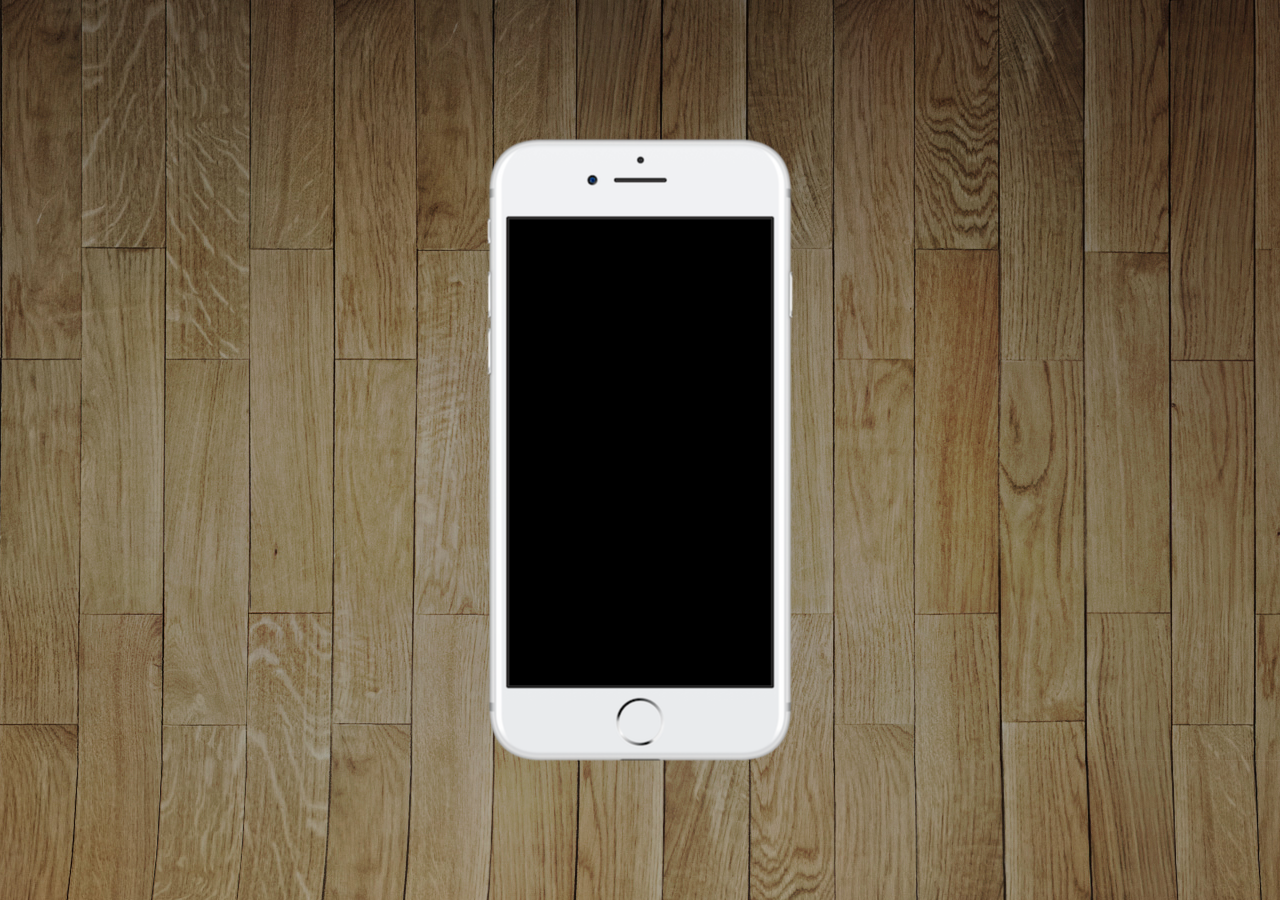
==== index.html @ ba877d51 "Versão 1.0" ====
<!DOCTYPE html>
<html lang="en">
<head>
    <meta charset="UTF-8">
    <meta name="viewport" content="width=device-width, initial-scale=1.0">
    <link rel="shortcut icon" href="favicon.ico" type="image/x-icon">
    <title>Projeto Redes Sociais</title>
    <link rel="stylesheet" href="estilos/index.css">
</head>
<body>
    <main>
        <section id="telefone">

        </section>
        <section id="Redes sociais">

        </section>
    </main>
</body>
</html>
---- estilos/index.css ----
@charset "UTF-8";

*{
    margin: 0px;
    padding: 0px;
    font-family: Arial, Helvetica, sans-serif;
}

body{
    height: 100vh;
    width: 100vw;
    background-color: black;
    background: url('../imagens/fundo-madeira.jpg') no-repeat top center;
}

main{
    position: relative;

    height: 100vh;
}

section#telefone{
    position: absolute;
    top: 50%;
    left: 50%;
    transform: translate(-50%, -50%);

    height: 627px;
    width: 311px;
    background: url('../imagens/frame-iphone.png') no-repeat;
}
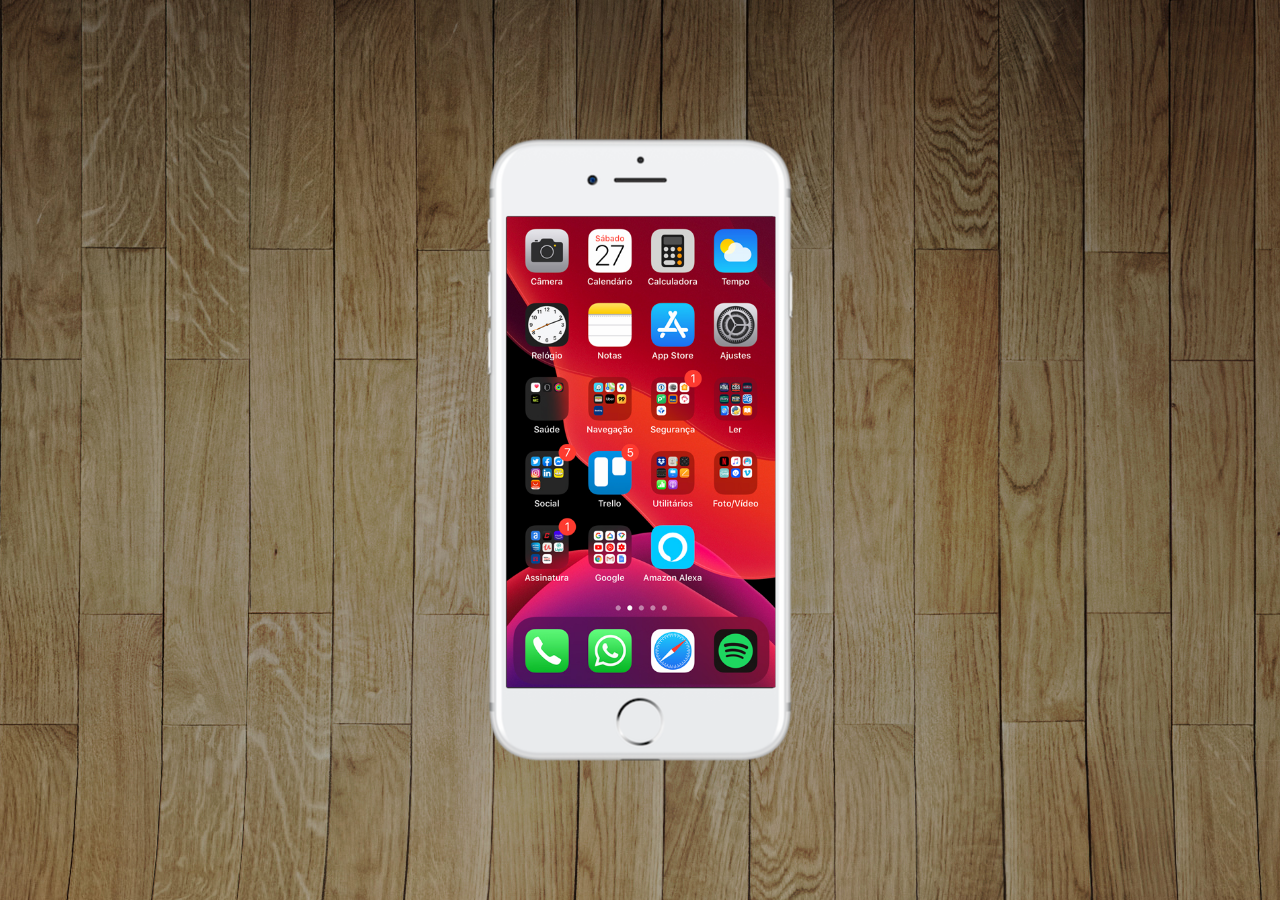
==== commit 4ba52114: "Versão 1.1" ====
--- a/index.html
+++ b/index.html
@@ -10,7 +10,7 @@
 <body>
     <main>
         <section id="telefone">
-
+            <iframe src="home.html" name="tela" id="tela" frameborder="0"></iframe>
         </section>
         <section id="Redes sociais">
 
--- a/estilos/index.css
+++ b/estilos/index.css
@@ -28,4 +28,12 @@
     height: 627px;
     width: 311px;
     background: url('../imagens/frame-iphone.png') no-repeat;
+}
+
+iframe#tela{
+    position: relative;
+    top: 80px;
+    left: 22px;
+    width: 269px;
+    height: 471px;
 }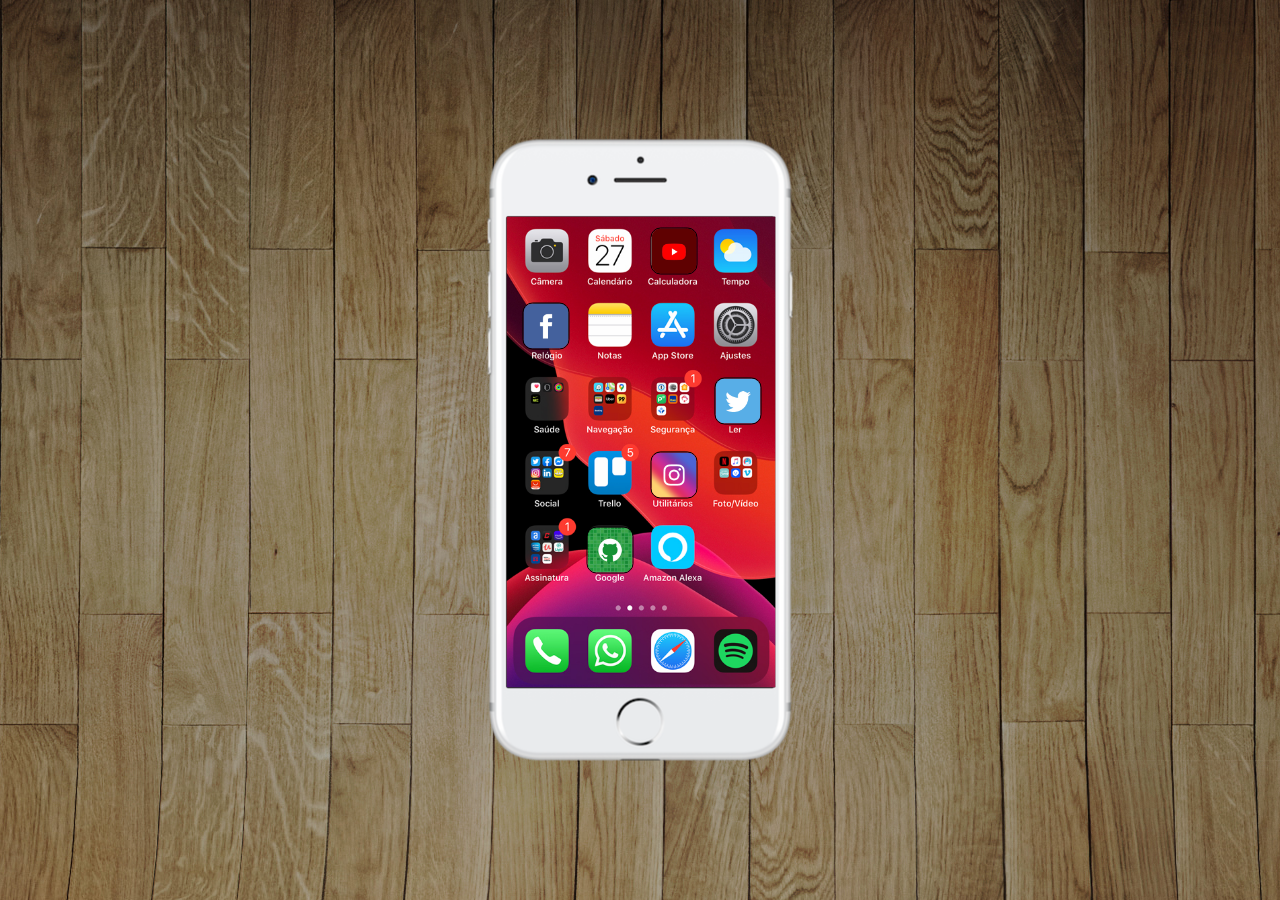
==== commit c74ef7ca: "Versão 1.2" ====
--- a/index.html
+++ b/index.html
@@ -10,9 +10,57 @@
 <body>
     <main>
         <section id="telefone">
-            <iframe src="home.html" name="tela" id="tela" frameborder="0"></iframe>
+            <iframe src="home.html" name="tela" id="tela" frameborder="0">
+                ocorreu um erro
+            </iframe>
+            <table>
+                <tr>
+                    <td></td>
+                    <td></td>
+                    <td><a href="#" target="tela"><img src="imagens/logo-youtube.jpg" alt=""></a></td>
+                    <td></td>
+                </tr>
+                <tr>
+                    <td><a href="#" target="tela"><img src="imagens/logo-facebook.jpg" alt=""></a></td>
+                    <td></td>
+                    <td></td>
+                    <td></td>
+                </tr>
+                <tr>
+                    <td></td>
+                    <td></td>
+                    <td></td>
+                    <td><a href="#" target="tela"><img src="imagens/logo-twitter.jpg" alt=""></a></td>
+                </tr>
+                <tr>
+                    <td></td>
+                    <td></td>
+                    <td><a href="#" target="tela"><img src="imagens/logo-instagram.jpg" alt=""></a></td>
+                    <td></td>
+                </tr>
+                <tr>
+                    <td></td>
+                    <td><a href="#" target="tela"><img src="imagens/logo-github.jpg" alt=""></a></td>
+                    <td></td>
+                    <td></td>
+                </tr>
+                <tr>
+                    <td></td>
+                    <td></td>
+                    <td></td>
+                    <td></td>
+                </tr>
+                <tr id="voltar">
+                    <td colspan="4n">
+                        <a href="#" target="tela">
+                            <div id="voltar">
+                            </div>
+                        </a>
+                    </td>
+                </tr>
+            </table>
         </section>
-        <section id="Redes sociais">
+        <section id="redes-sociais">
 
         </section>
     </main>
--- a/estilos/index.css
+++ b/estilos/index.css
@@ -36,4 +36,43 @@
     left: 22px;
     width: 269px;
     height: 471px;
+}
+
+td img{
+    border-radius: 10px;
+    width: 45px;
+    border: 1px solid black;
+}
+
+table{
+    border-collapse: collapse;
+    width: 255px;
+    height: 585px;
+    position: relative;
+    top: -396px;
+    left: 30px;
+    text-align: center;
+    vertical-align: middle;
+}
+
+
+td{
+    height: 55px;
+    width: 50px;
+}
+
+tr#voltar{
+    height: 100px;
+}
+
+div#voltar{
+    width: 60px;
+    height: 60px;
+    display: inline-block;
+    border-radius: 180px;
+}
+
+td img:hover{
+    box-shadow: 0px 0px 15px white;
+    transition: 0.5s;
 }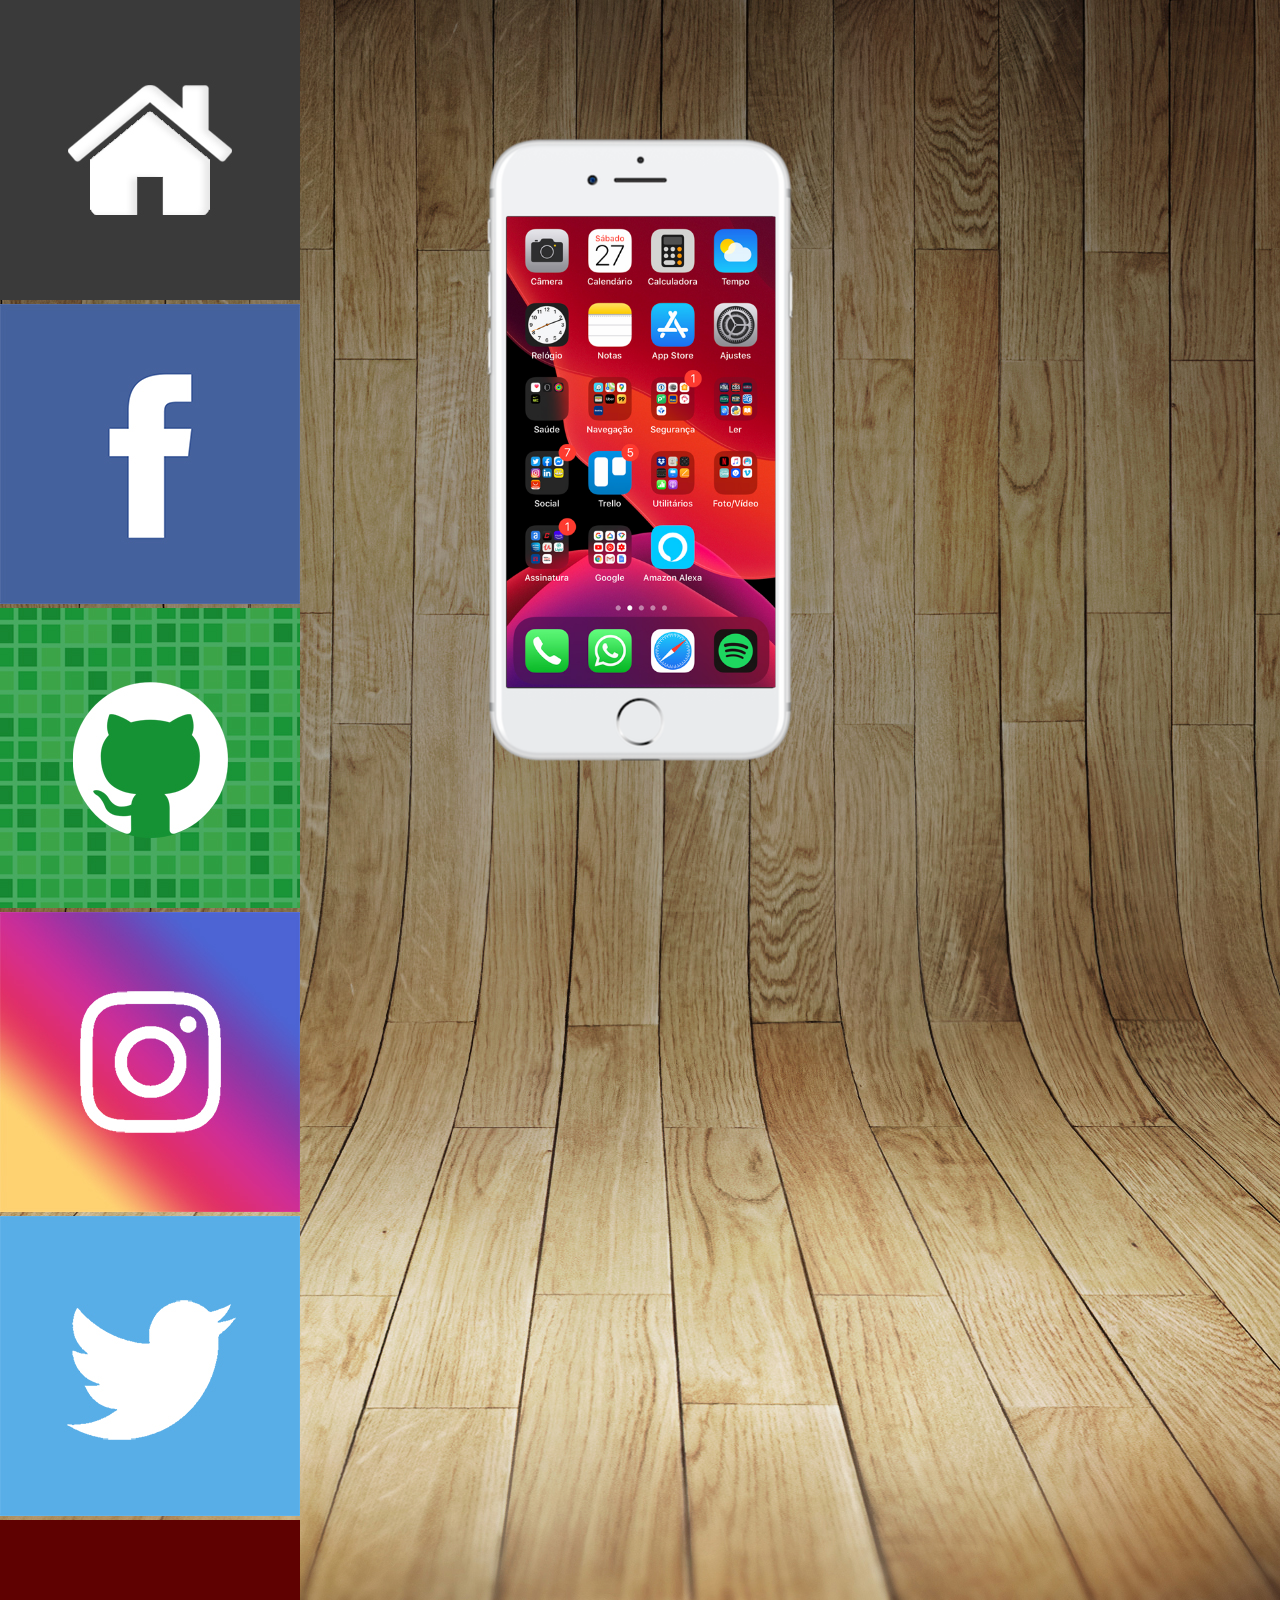
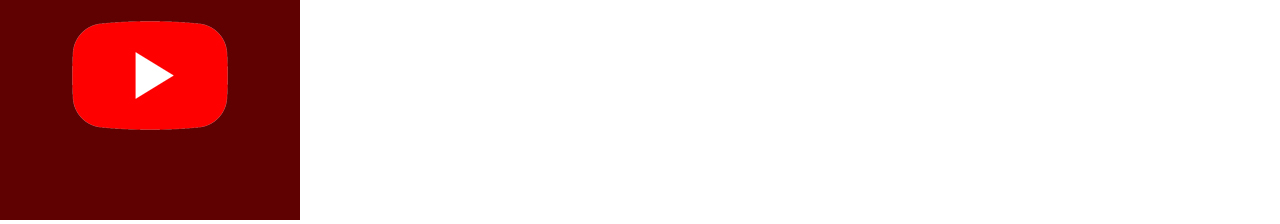
==== commit 819350e9: "Correção de bugs" ====
--- a/index.html
+++ b/index.html
@@ -10,58 +10,18 @@
 <body>
     <main>
         <section id="telefone">
-            <iframe src="home.html" name="tela" id="tela" frameborder="0">
+            <iframe src="home.html" id="tela" name="tela" frameborder="0">
                 ocorreu um erro
             </iframe>
-            <table>
-                <tr>
-                    <td></td>
-                    <td></td>
-                    <td><a href="#" target="tela"><img src="imagens/logo-youtube.jpg" alt=""></a></td>
-                    <td></td>
-                </tr>
-                <tr>
-                    <td><a href="#" target="tela"><img src="imagens/logo-facebook.jpg" alt=""></a></td>
-                    <td></td>
-                    <td></td>
-                    <td></td>
-                </tr>
-                <tr>
-                    <td></td>
-                    <td></td>
-                    <td></td>
-                    <td><a href="#" target="tela"><img src="imagens/logo-twitter.jpg" alt=""></a></td>
-                </tr>
-                <tr>
-                    <td></td>
-                    <td></td>
-                    <td><a href="#" target="tela"><img src="imagens/logo-instagram.jpg" alt=""></a></td>
-                    <td></td>
-                </tr>
-                <tr>
-                    <td></td>
-                    <td><a href="#" target="tela"><img src="imagens/logo-github.jpg" alt=""></a></td>
-                    <td></td>
-                    <td></td>
-                </tr>
-                <tr>
-                    <td></td>
-                    <td></td>
-                    <td></td>
-                    <td></td>
-                </tr>
-                <tr id="voltar">
-                    <td colspan="4n">
-                        <a href="#" target="tela">
-                            <div id="voltar">
-                            </div>
-                        </a>
-                    </td>
-                </tr>
-            </table>
+            
         </section>
         <section id="redes-sociais">
-
+            <a href="#" target="tela"><img src="imagens/logo-home.jpg" alt="logo home"></a>
+            <a href="#" target="tela"><img src="imagens/logo-facebook.jpg" alt="logo do Facebook"></a>
+            <a href="#" target="tela"><img src="imagens/logo-github.jpg" alt="Logo do GitHub"></a>
+            <a href="#" target="tela"><img src="imagens/logo-instagram.jpg" alt="Logo do Instagram"></a>
+            <a href="#" target="tela"><img src="imagens/logo-twitter.jpg" alt="logo do twitter"></a>
+            <a href="#" target="tela"><img src="imagens/logo-youtube.jpg" alt="logo do YouTube"></a>
         </section>
     </main>
 </body>
--- a/estilos/index.css
+++ b/estilos/index.css
@@ -38,41 +38,6 @@
     height: 471px;
 }
 
-td img{
-    border-radius: 10px;
-    width: 45px;
-    border: 1px solid black;
-}
-
-table{
-    border-collapse: collapse;
-    width: 255px;
-    height: 585px;
-    position: relative;
-    top: -396px;
-    left: 30px;
-    text-align: center;
-    vertical-align: middle;
-}
-
-
-td{
-    height: 55px;
+section#redes-sociais{
     width: 50px;
-}
-
-tr#voltar{
-    height: 100px;
-}
-
-div#voltar{
-    width: 60px;
-    height: 60px;
-    display: inline-block;
-    border-radius: 180px;
-}
-
-td img:hover{
-    box-shadow: 0px 0px 15px white;
-    transition: 0.5s;
 }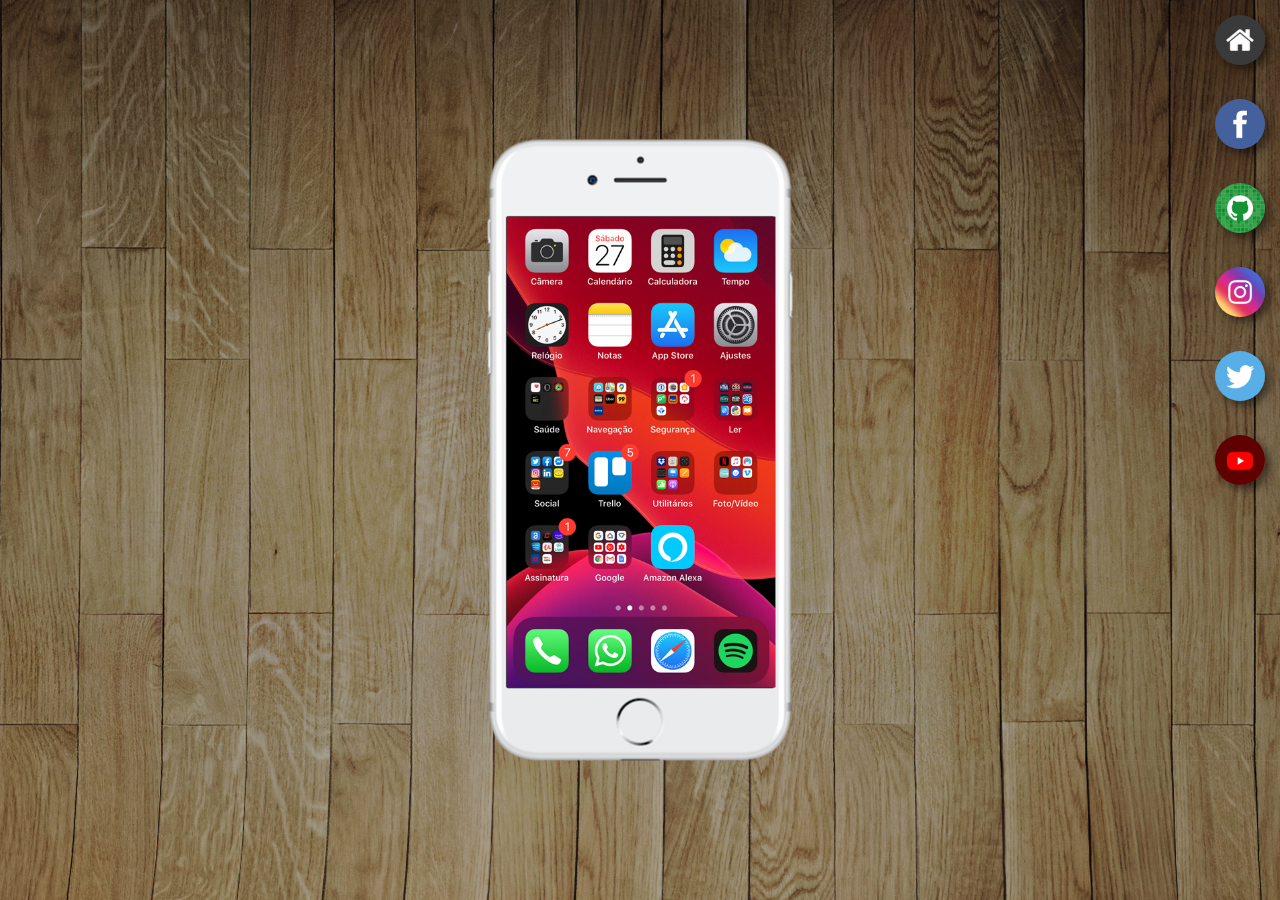
==== commit 5cfae72b: "Atualização 1.2" ====
--- a/index.html
+++ b/index.html
@@ -16,12 +16,12 @@
             
         </section>
         <section id="redes-sociais">
-            <a href="#" target="tela"><img src="imagens/logo-home.jpg" alt="logo home"></a>
-            <a href="#" target="tela"><img src="imagens/logo-facebook.jpg" alt="logo do Facebook"></a>
-            <a href="#" target="tela"><img src="imagens/logo-github.jpg" alt="Logo do GitHub"></a>
-            <a href="#" target="tela"><img src="imagens/logo-instagram.jpg" alt="Logo do Instagram"></a>
-            <a href="#" target="tela"><img src="imagens/logo-twitter.jpg" alt="logo do twitter"></a>
-            <a href="#" target="tela"><img src="imagens/logo-youtube.jpg" alt="logo do YouTube"></a>
+            <a href="#" target="tela"><img src="imagens/logo-home.jpg" alt="logo home"></a> <br>
+            <a href="#" target="tela"><img src="imagens/logo-facebook.jpg" alt="logo do Facebook"></a> <br>
+            <a href="#" target="tela"><img src="imagens/logo-github.jpg" alt="Logo do GitHub"></a> <br>
+            <a href="#" target="tela"><img src="imagens/logo-instagram.jpg" alt="Logo do Instagram"></a> <br>
+            <a href="#" target="tela"><img src="imagens/logo-twitter.jpg" alt="logo do twitter"></a> <br>
+            <a href="#" target="tela"><img src="imagens/logo-youtube.jpg" alt="logo do YouTube"></a> <br>
         </section>
     </main>
 </body>
--- a/estilos/index.css
+++ b/estilos/index.css
@@ -39,5 +39,18 @@
 }
 
 section#redes-sociais{
+    text-align: right;
+}
+
+section#redes-sociais img{
     width: 50px;
+    margin: 15px;
+    border-radius: 50%;
+    box-shadow: 5px 5px 10px #00000080;
+}
+
+section#redes-sociais img:hover{
+    box-shadow: 0px 0px 15px white;
+    transform: translate(-3px, -3px);
+    transition: 0.5s;
 }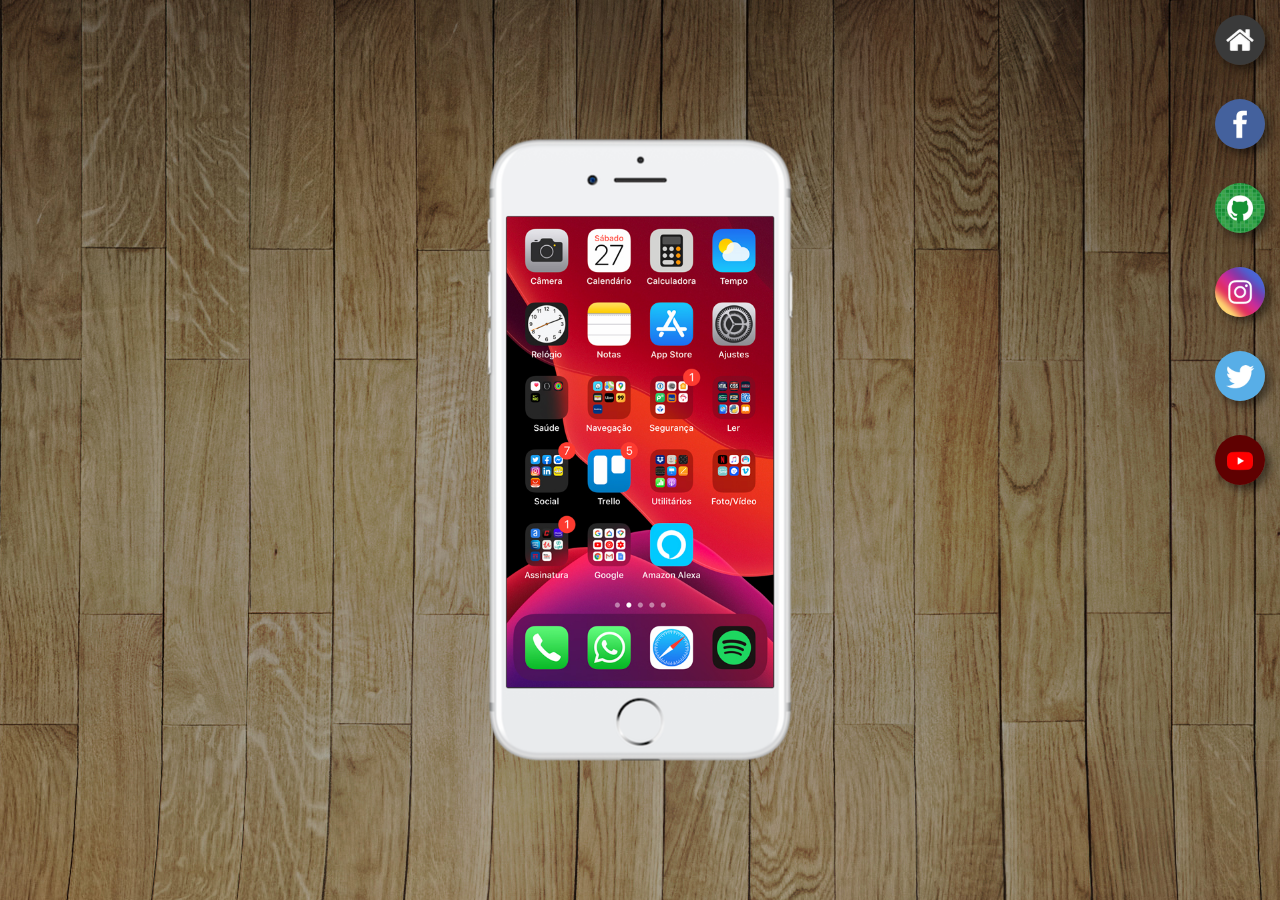
==== commit 464787ab: "Versão 1.3" ====
--- a/index.html
+++ b/index.html
@@ -16,12 +16,12 @@
             
         </section>
         <section id="redes-sociais">
-            <a href="#" target="tela"><img src="imagens/logo-home.jpg" alt="logo home"></a> <br>
-            <a href="#" target="tela"><img src="imagens/logo-facebook.jpg" alt="logo do Facebook"></a> <br>
-            <a href="#" target="tela"><img src="imagens/logo-github.jpg" alt="Logo do GitHub"></a> <br>
-            <a href="#" target="tela"><img src="imagens/logo-instagram.jpg" alt="Logo do Instagram"></a> <br>
-            <a href="#" target="tela"><img src="imagens/logo-twitter.jpg" alt="logo do twitter"></a> <br>
-            <a href="#" target="tela"><img src="imagens/logo-youtube.jpg" alt="logo do YouTube"></a> <br>
+            <a href="home.html" target="tela"><img src="imagens/logo-home.jpg" alt="logo home"></a> <br>
+            <a href="facebook.html" target="tela"><img src="imagens/logo-facebook.jpg" alt="logo do Facebook"></a> <br>
+            <a href="github.html" target="tela"><img src="imagens/logo-github.jpg" alt="Logo do GitHub"></a> <br>
+            <a href="instagram.html" target="tela"><img src="imagens/logo-instagram.jpg" alt="Logo do Instagram"></a> <br>
+            <a href="twitter.html" target="tela"><img src="imagens/logo-twitter.jpg" alt="logo do twitter"></a> <br>
+            <a href="youtube.html" target="tela"><img src="imagens/logo-youtube.jpg" alt="logo do YouTube"></a> <br>
         </section>
     </main>
 </body>
--- a/estilos/index.css
+++ b/estilos/index.css
@@ -34,7 +34,7 @@
     position: relative;
     top: 80px;
     left: 22px;
-    width: 269px;
+    width: 267px;
     height: 471px;
 }
 
